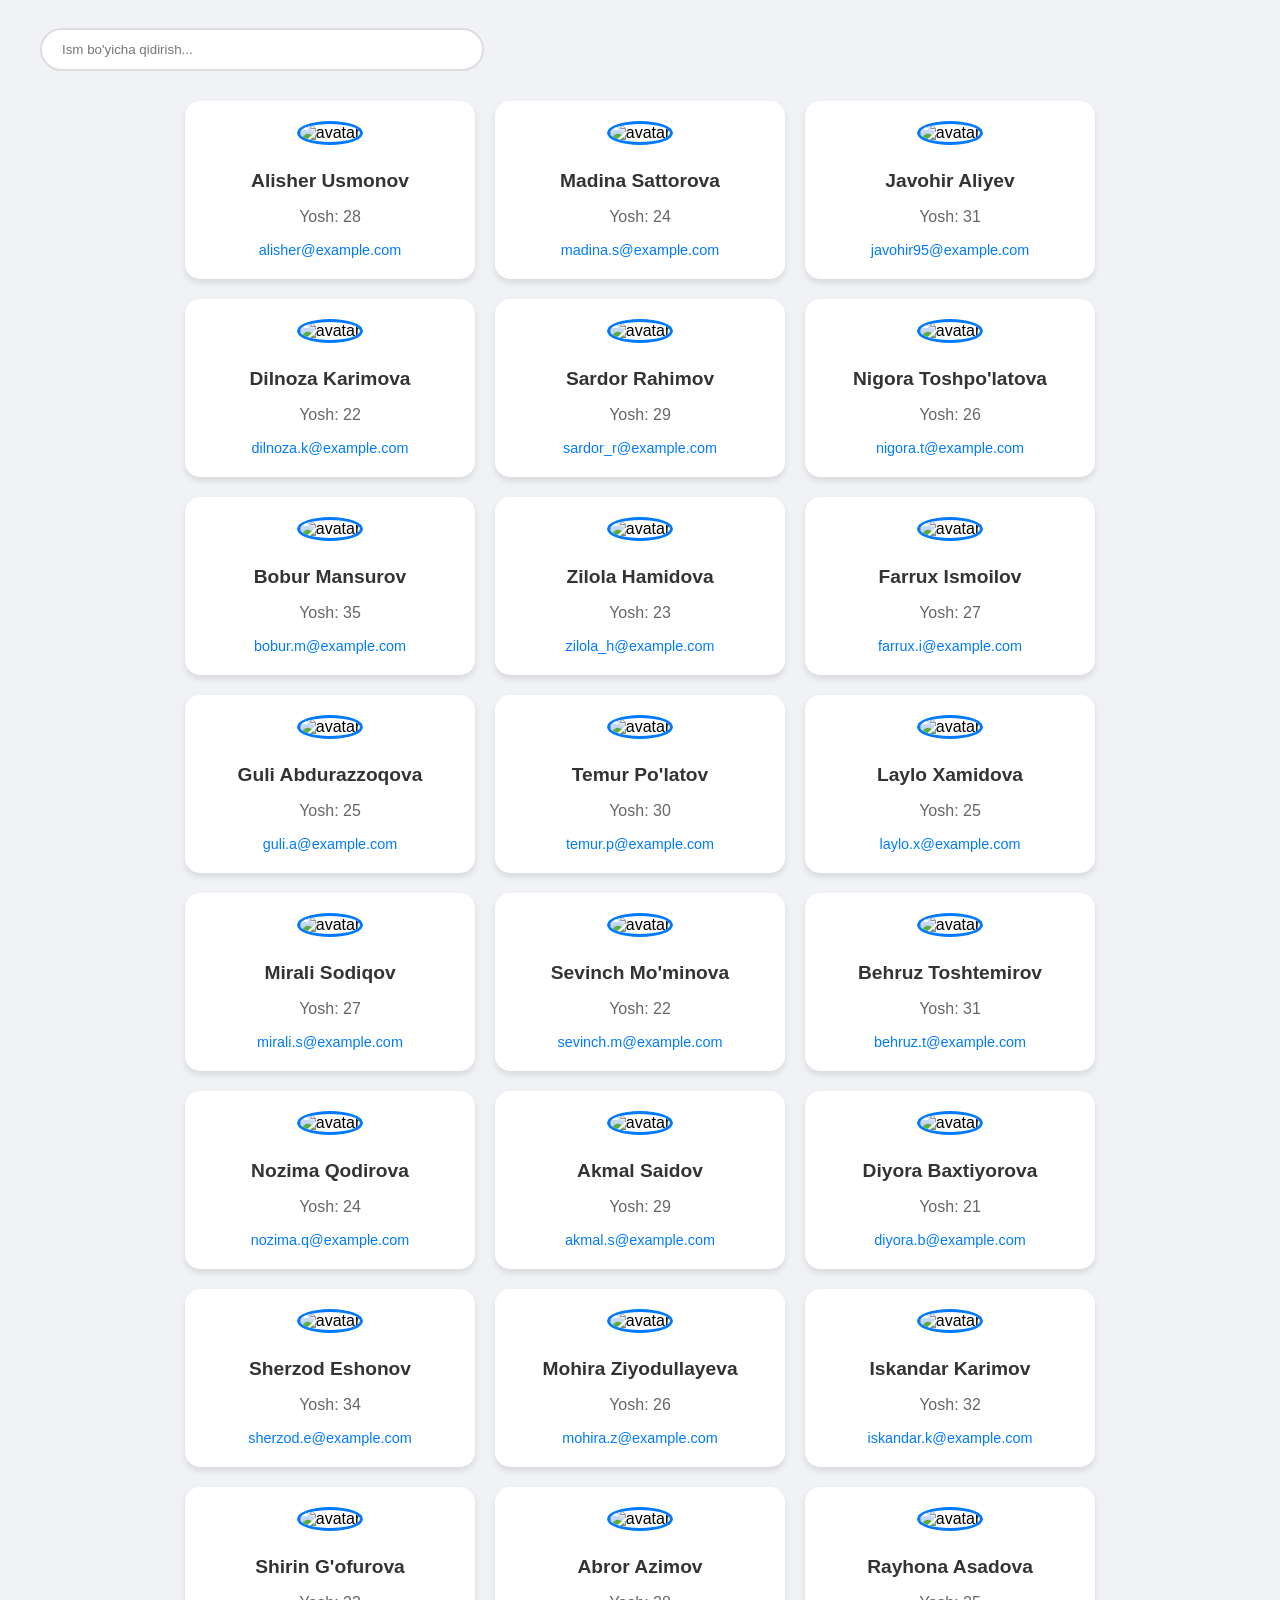
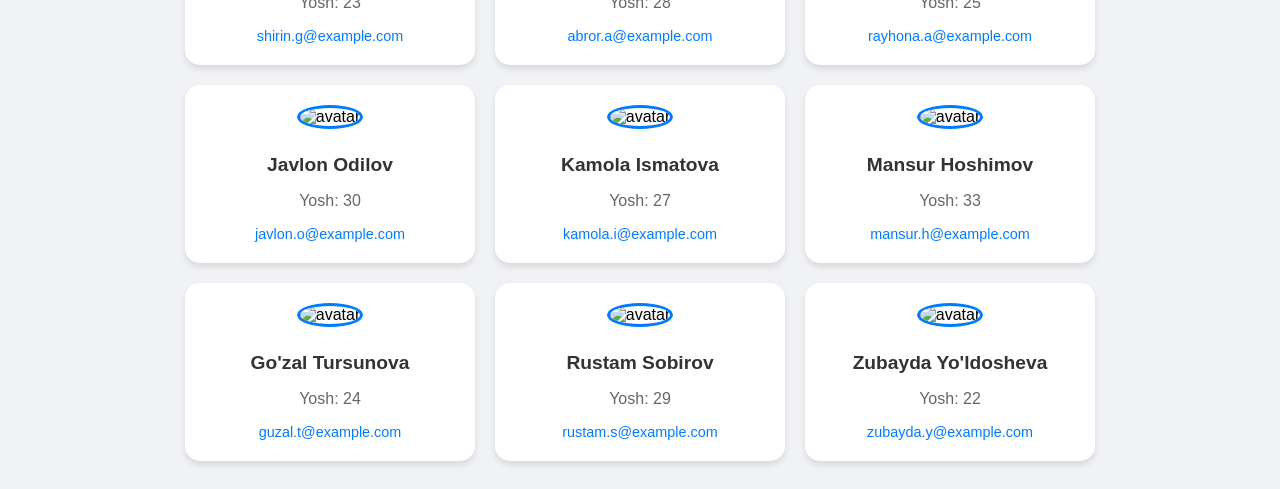
==== hind.html @ 8d73ad83 "jdsghjhg" ====
<!DOCTYPE html>
<html lang="en">
<head>
    <meta charset="UTF-8">
    <meta name="viewport" content="width=device-width, initial-scale=1.0">
    <title>User Filter</title>
    <link rel="stylesheet" href="./style.css">
</head>
<body>
    <a href="koreys.html"></a>
    <a href="hind.html"></a>
    <a href="uzbek.html"></a>
    <div id="wrapper">
        <input id="searchInput" type="text" placeholder="Ism bo'yicha qidirish...">
        <div id="container"></div>
    </div>

  <script src="./main.js"></script>
</body>
</html>
---- style.css ----
/* Umumiy sahifa ko'rinishi */
body {
    font-family: 'Segoe UI', Tahoma, Geneva, Verdana, sans-serif;
    background-color: #f0f2f5;
    padding: 20px;
    display: flex;
    flex-direction: column;
    align-items: center;
}

/* Qidiruv inputi stili */
#searchInput {
    width: 100%;
    max-width: 400px;
    padding: 12px 20px;
    margin-bottom: 30px;
    border: 2px solid #ddd;
    border-radius: 25px;
    outline: none;
    transition: 0.3s;
}

#searchInput:focus {
    border-color: #007bff;
    box-shadow: 0 0 8px rgba(0, 123, 255, 0.2);
}

/* Kartalar konteyneri */
#container {
    display: flex;
    flex-wrap: wrap;
    gap: 20px;
    justify-content: center;
    max-width: 1200px;
}

/* Har bir foydalanuvchi kartasi */
.card {
    background: white;
    width: 250px;
    padding: 20px;
    border-radius: 15px;
    box-shadow: 0 4px 6px rgba(0,0,0,0.1);
    text-align: center;
    transition: transform 0.2s;
}

.card:hover {
    transform: translateY(-5px);
}

/* Karta ichidagi rasm */
.card img {
    width: 100px;
    height: 100px;
    border-radius: 50%;
    object-fit: cover;
    margin-bottom: 15px;
    border: 3px solid #007bff;
}

/* Matnlar stili */
.card h3 {
    margin: 10px 0;
    font-size: 1.2rem;
    color: #333;
}

.card p {
    color: #666;
    margin-bottom: 15px;
}

.card a {
    text-decoration: none;
    color: #007bff;
    font-weight: 500;
    font-size: 0.9rem;
}

.card a:hover {
    text-decoration: underline;
}
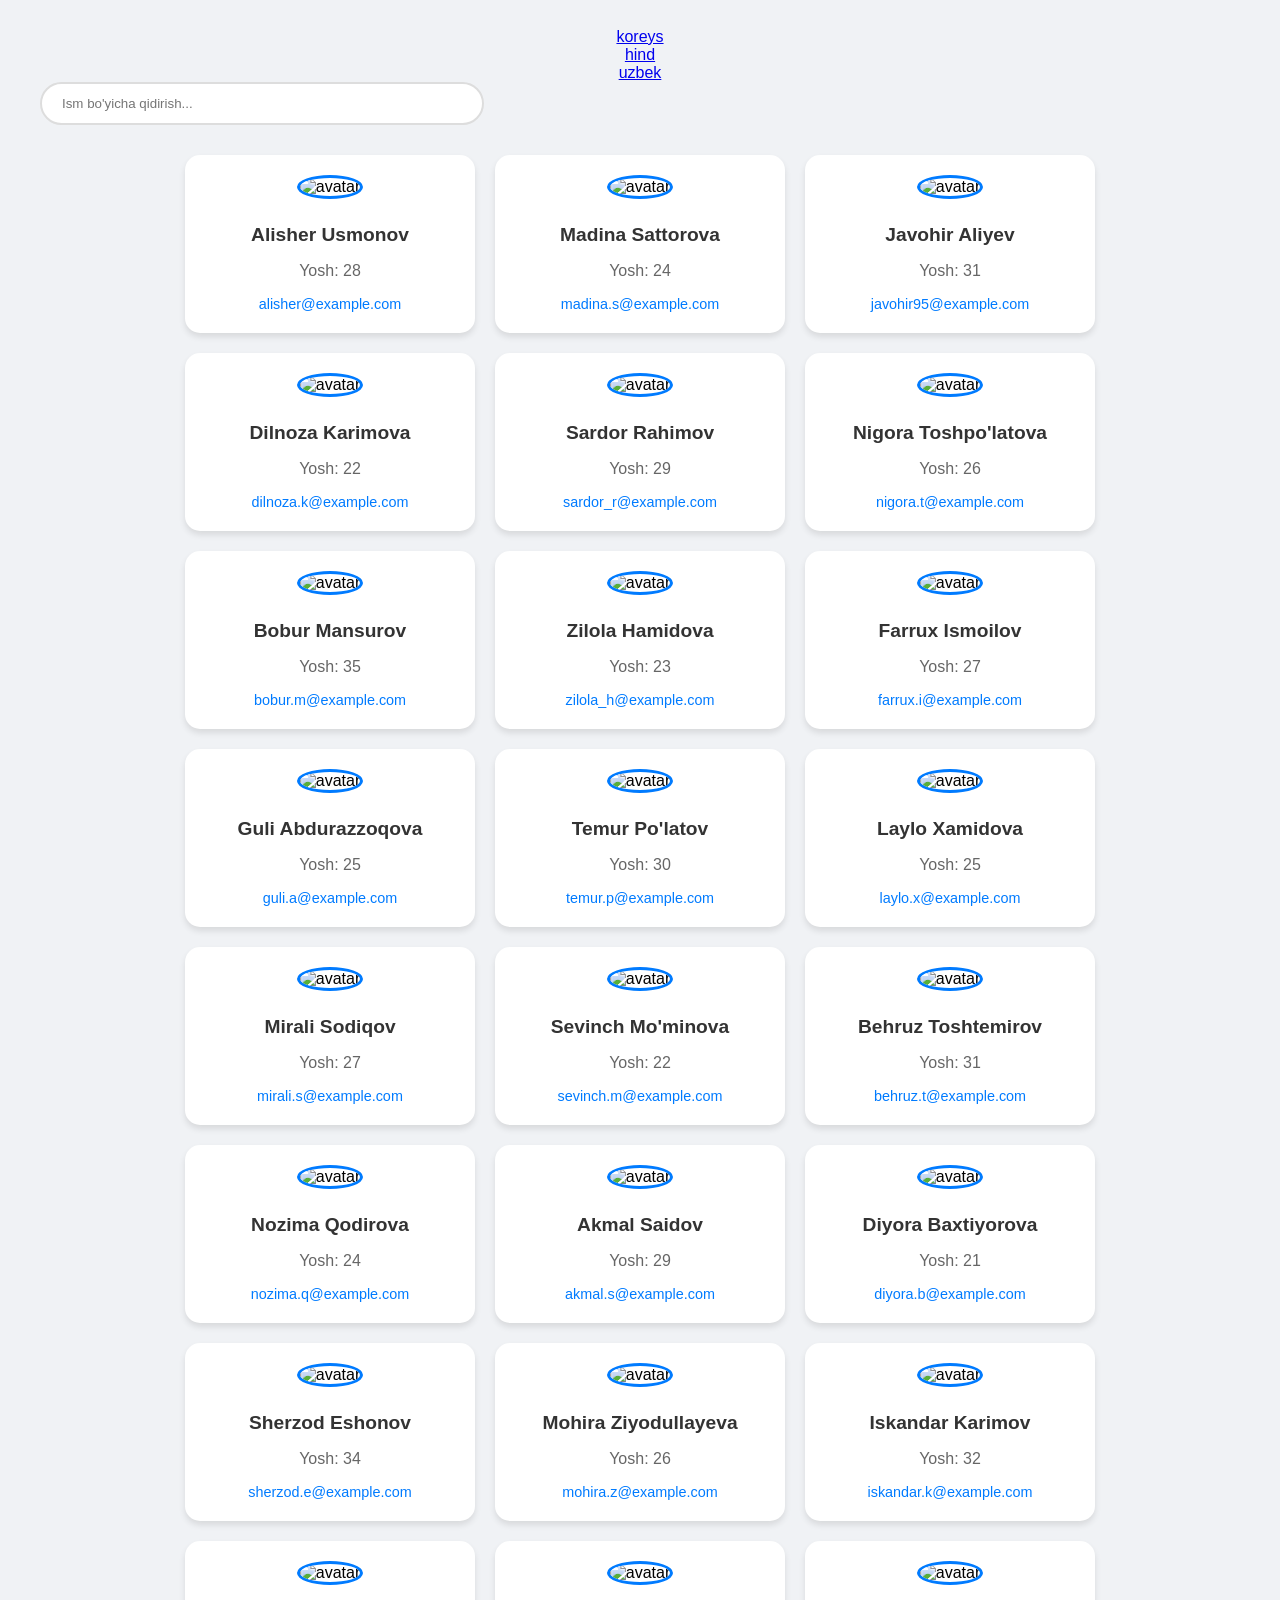
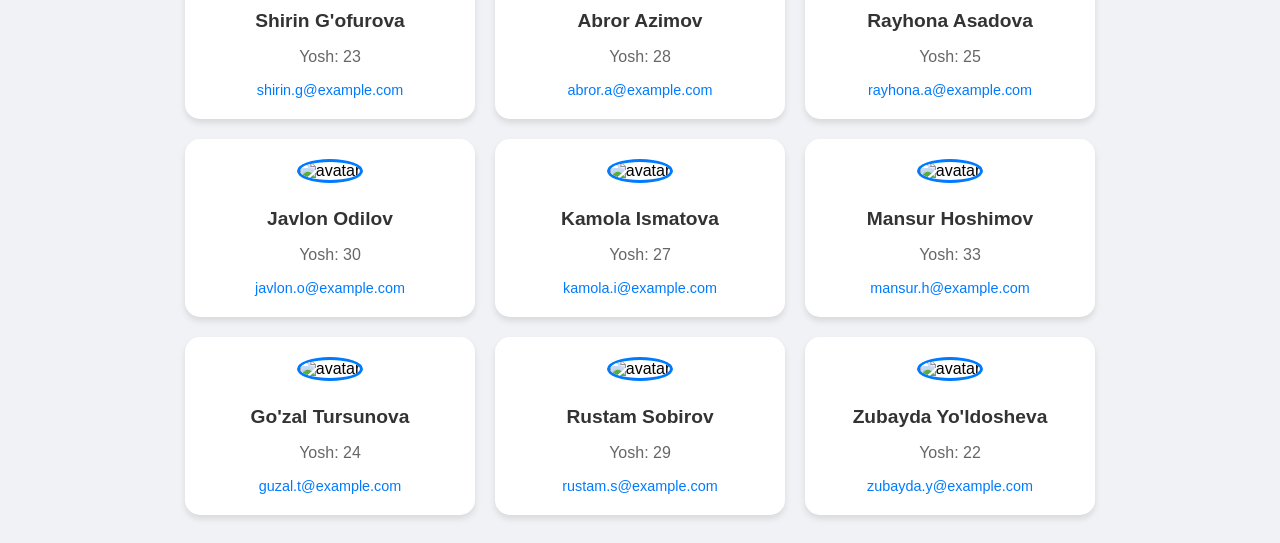
==== commit 667b77ce: "jdjfg" ====
--- a/hind.html
+++ b/hind.html
@@ -7,9 +7,9 @@
     <link rel="stylesheet" href="./style.css">
 </head>
 <body>
-    <a href="koreys.html"></a>
-    <a href="hind.html"></a>
-    <a href="uzbek.html"></a>
+    <a href="koreys.html">koreys</a>
+    <a href="hind.html">hind</a>
+    <a href="uzbek.html">uzbek</a>
     <div id="wrapper">
         <input id="searchInput" type="text" placeholder="Ism bo'yicha qidirish...">
         <div id="container"></div>
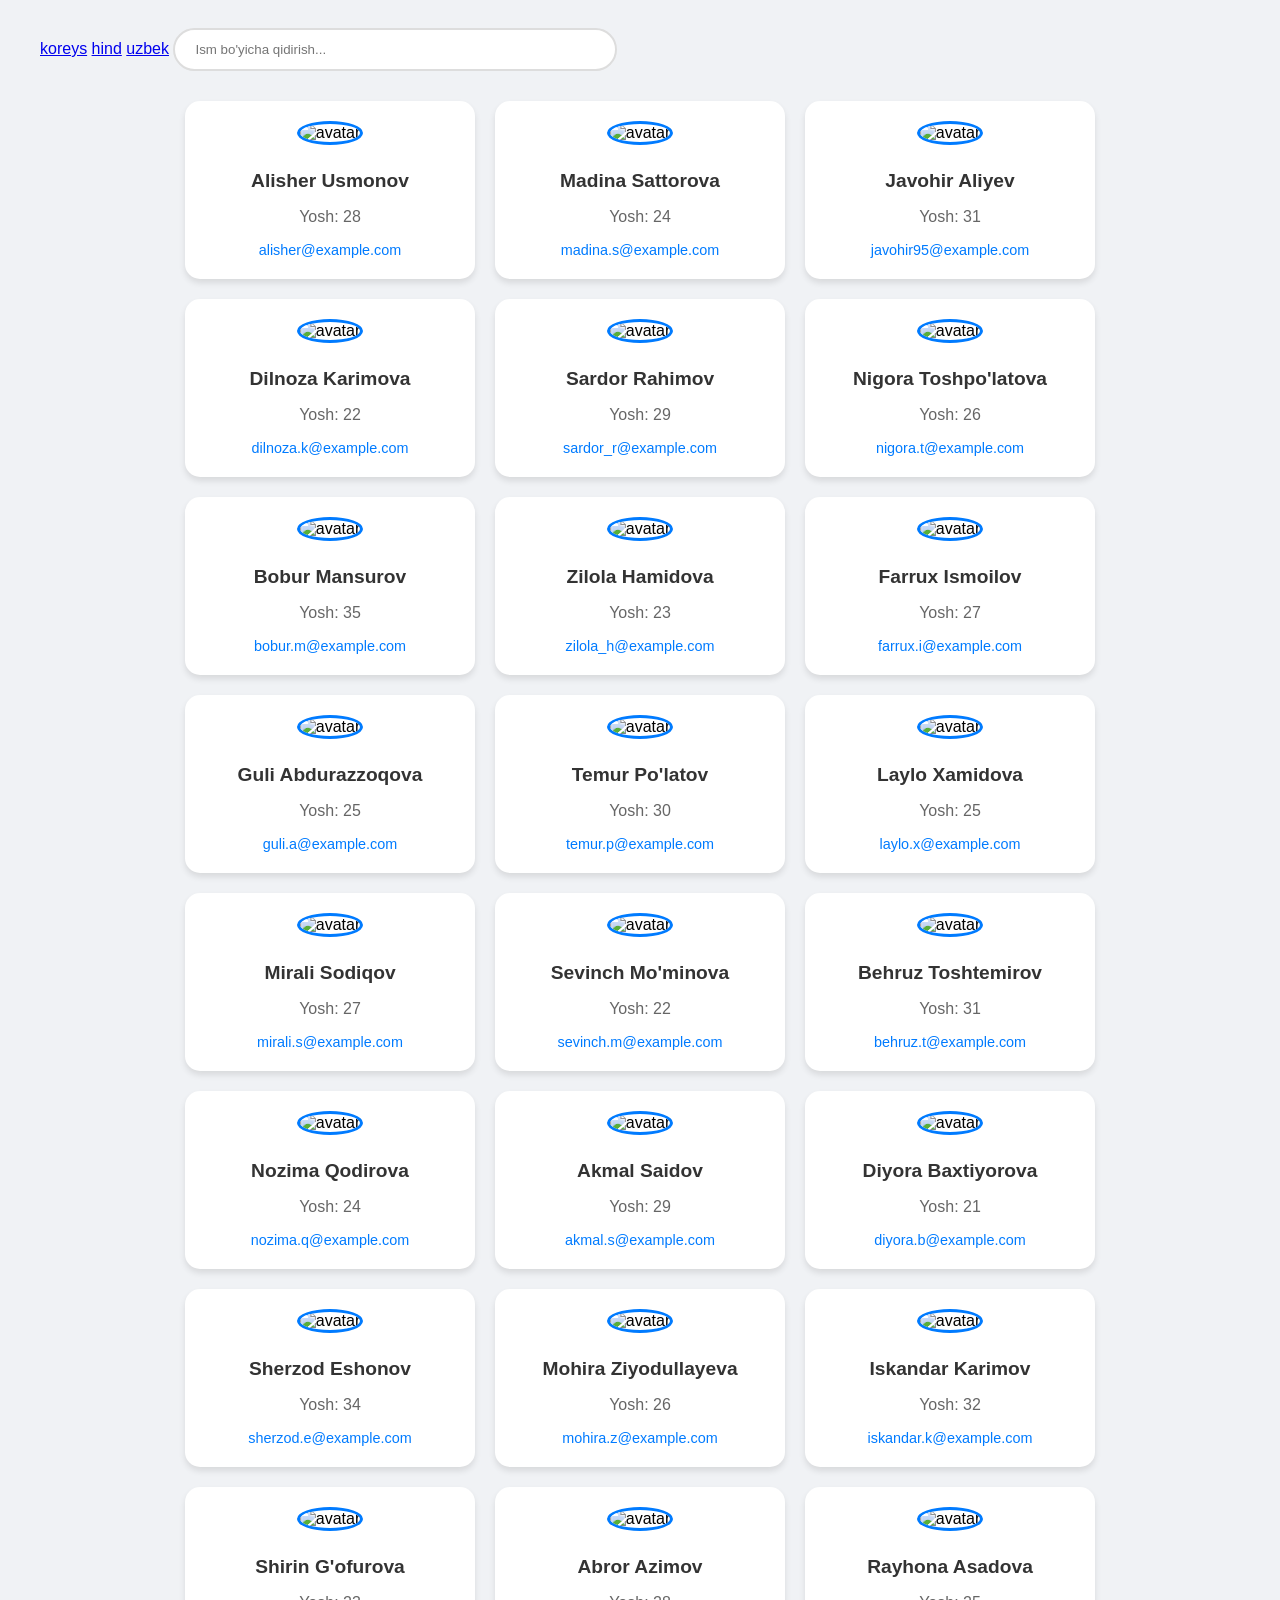
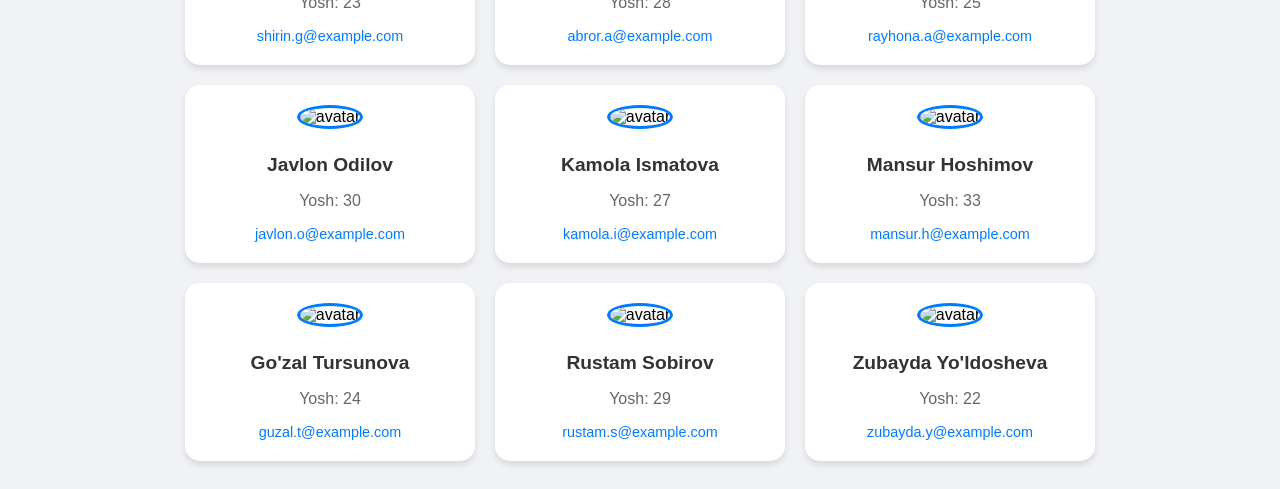
==== commit 060d0026: "smghhj" ====
--- a/hind.html
+++ b/hind.html
@@ -7,10 +7,10 @@
     <link rel="stylesheet" href="./style.css">
 </head>
 <body>
-    <a href="koreys.html">koreys</a>
-    <a href="hind.html">hind</a>
-    <a href="uzbek.html">uzbek</a>
     <div id="wrapper">
+        <a href="koreys.html">koreys</a>
+        <a href="hind.html">hind</a>
+        <a href="uzbek.html">uzbek</a>
         <input id="searchInput" type="text" placeholder="Ism bo'yicha qidirish...">
         <div id="container"></div>
     </div>
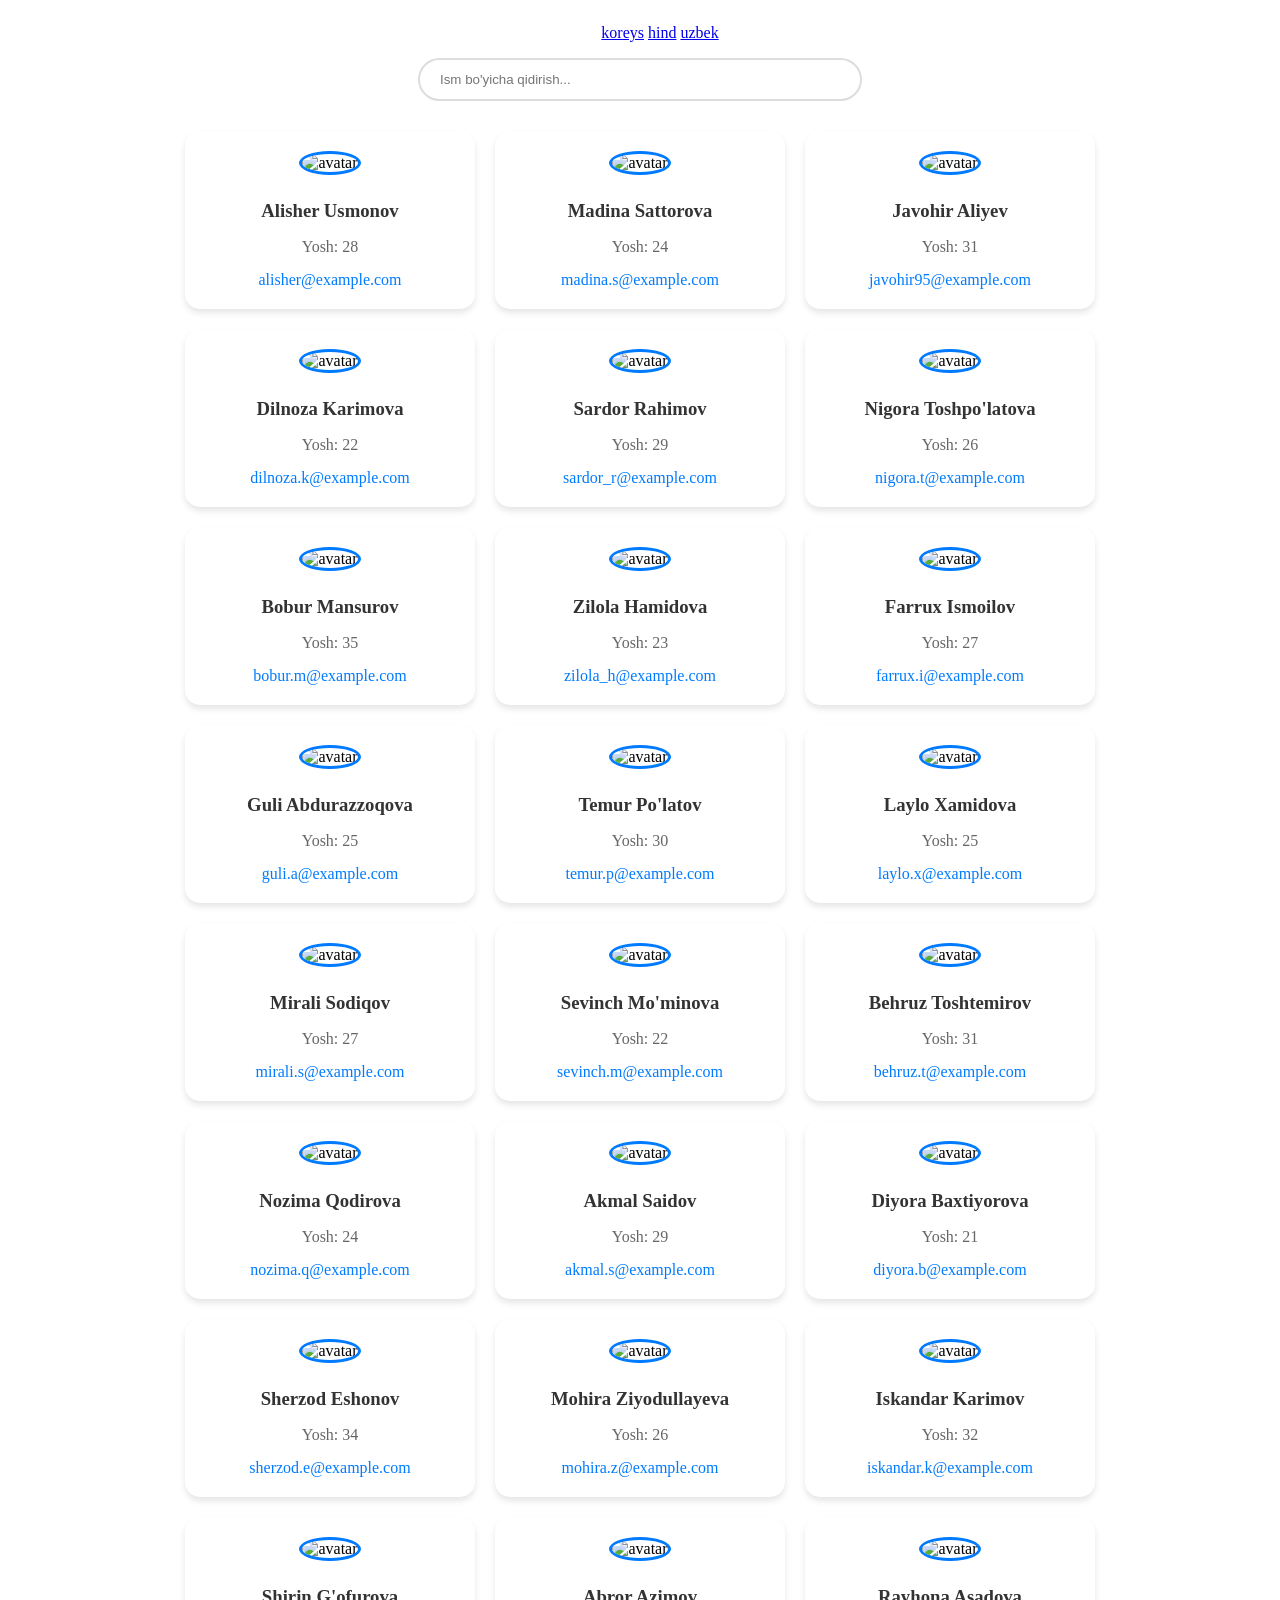
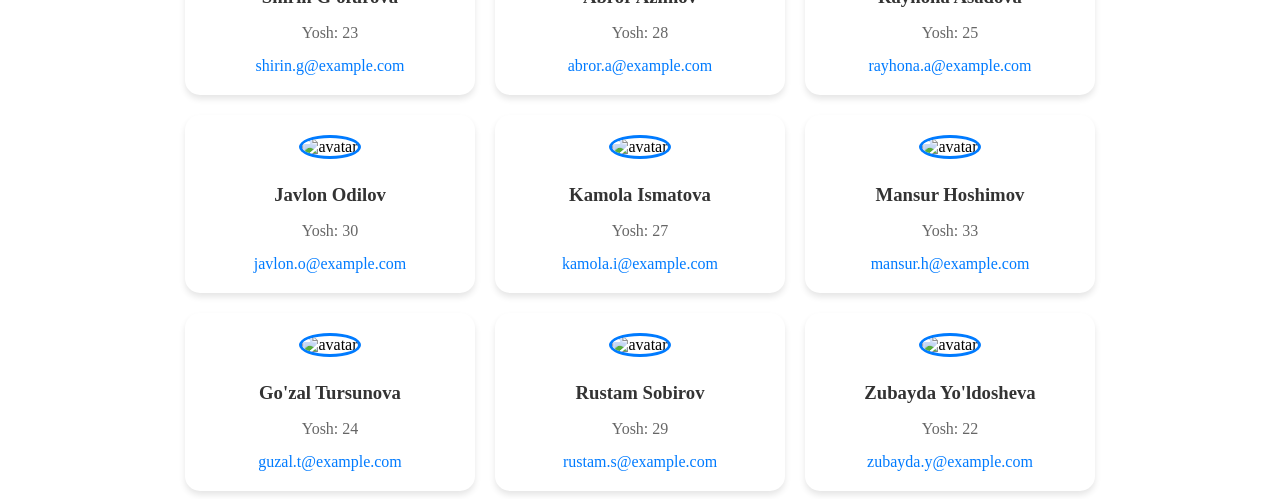
==== commit bf0a6b4d: "hfgyhfgh" ====
--- a/hind.html
+++ b/hind.html
@@ -8,9 +8,12 @@
 </head>
 <body>
     <div id="wrapper">
-        <a href="koreys.html">koreys</a>
-        <a href="hind.html">hind</a>
-        <a href="uzbek.html">uzbek</a>
+        <ul>
+           <a class="ul_a" href="koreys.html">koreys</a>
+        <a  class="ul_a" href="hind.html">hind</a>
+        <a  class="ul_a" href="uzbek.html">uzbek</a>
+        <a  class="ul_a" href="index.html"></a>
+        </ul>
         <input id="searchInput" type="text" placeholder="Ism bo'yicha qidirish...">
         <div id="container"></div>
     </div>
--- a/style.css
+++ b/style.css
@@ -1,14 +1,5 @@
-/* Umumiy sahifa ko'rinishi */
-body {
-    font-family: 'Segoe UI', Tahoma, Geneva, Verdana, sans-serif;
-    background-color: #f0f2f5;
-    padding: 20px;
-    display: flex;
-    flex-direction: column;
-    align-items: center;
-}
 
-/* Qidiruv inputi stili */
+
 #searchInput {
     width: 100%;
     max-width: 400px;
@@ -20,12 +11,14 @@
     transition: 0.3s;
 }
 
-#searchInput:focus {
-    border-color: #007bff;
-    box-shadow: 0 0 8px rgba(0, 123, 255, 0.2);
+#wrapper{
+width: 100%;
+max-width: 1200px;
+margin:  0 auto;
+display: flex;
+flex-direction: column;
+align-items: center;
 }
-
-/* Kartalar konteyneri */
 #container {
     display: flex;
     flex-wrap: wrap;
@@ -34,7 +27,6 @@
     max-width: 1200px;
 }
 
-/* Har bir foydalanuvchi kartasi */
 .card {
     background: white;
     width: 250px;
@@ -49,7 +41,6 @@
     transform: translateY(-5px);
 }
 
-/* Karta ichidagi rasm */
 .card img {
     width: 100px;
     height: 100px;
@@ -59,10 +50,8 @@
     border: 3px solid #007bff;
 }
 
-/* Matnlar stili */
 .card h3 {
     margin: 10px 0;
-    font-size: 1.2rem;
     color: #333;
 }
 
@@ -75,7 +64,6 @@
     text-decoration: none;
     color: #007bff;
     font-weight: 500;
-    font-size: 0.9rem;
 }
 
 .card a:hover {
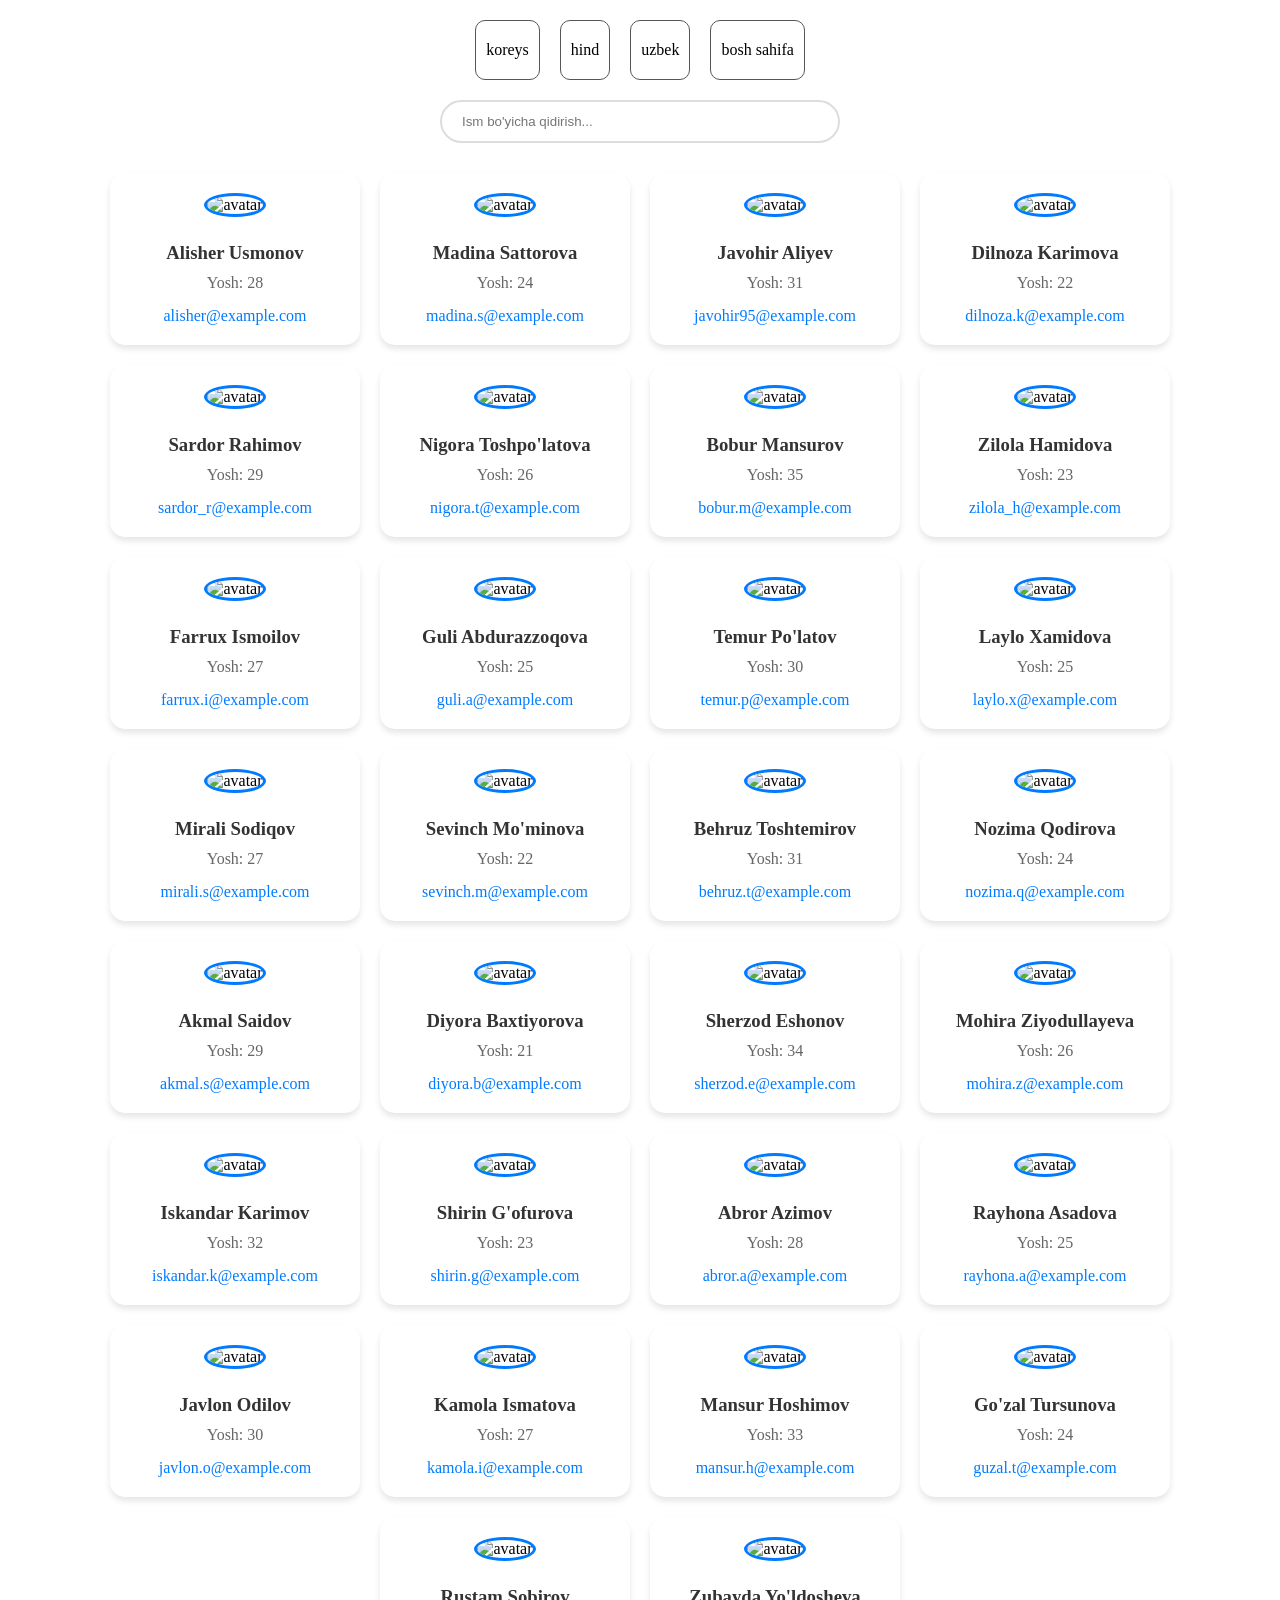
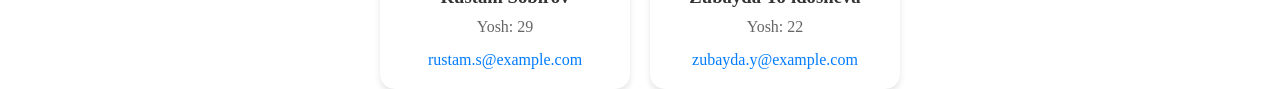
==== commit 23878438: "jmnghf" ====
--- a/hind.html
+++ b/hind.html
@@ -12,7 +12,7 @@
            <a class="ul_a" href="koreys.html">koreys</a>
         <a  class="ul_a" href="hind.html">hind</a>
         <a  class="ul_a" href="uzbek.html">uzbek</a>
-        <a  class="ul_a" href="index.html"></a>
+        <a  class="ul_a" href="index.html"> bosh sahifa</a>
         </ul>
         <input id="searchInput" type="text" placeholder="Ism bo'yicha qidirish...">
         <div id="container"></div>
--- a/style.css
+++ b/style.css
@@ -1,4 +1,10 @@
-
+*{
+    margin: 0;
+    padding: 0;
+    box-sizing: border-box;
+    list-style: none;
+    text-decoration: none;
+}
 
 #searchInput {
     width: 100%;
@@ -18,6 +24,25 @@
 display: flex;
 flex-direction: column;
 align-items: center;
+}
+ul{
+display: flex;
+align-items: center;
+gap: 20px;
+margin: 20px 0;
+}
+.ul_a{
+    
+    padding: 20px 10px ;
+    border-radius: 10px ;
+    border: 1px solid rgb(88, 85, 85);
+    color: black;
+
+}
+a:hover{
+opacity: 0.5;
+color: tomato;
+
 }
 #container {
     display: flex;
